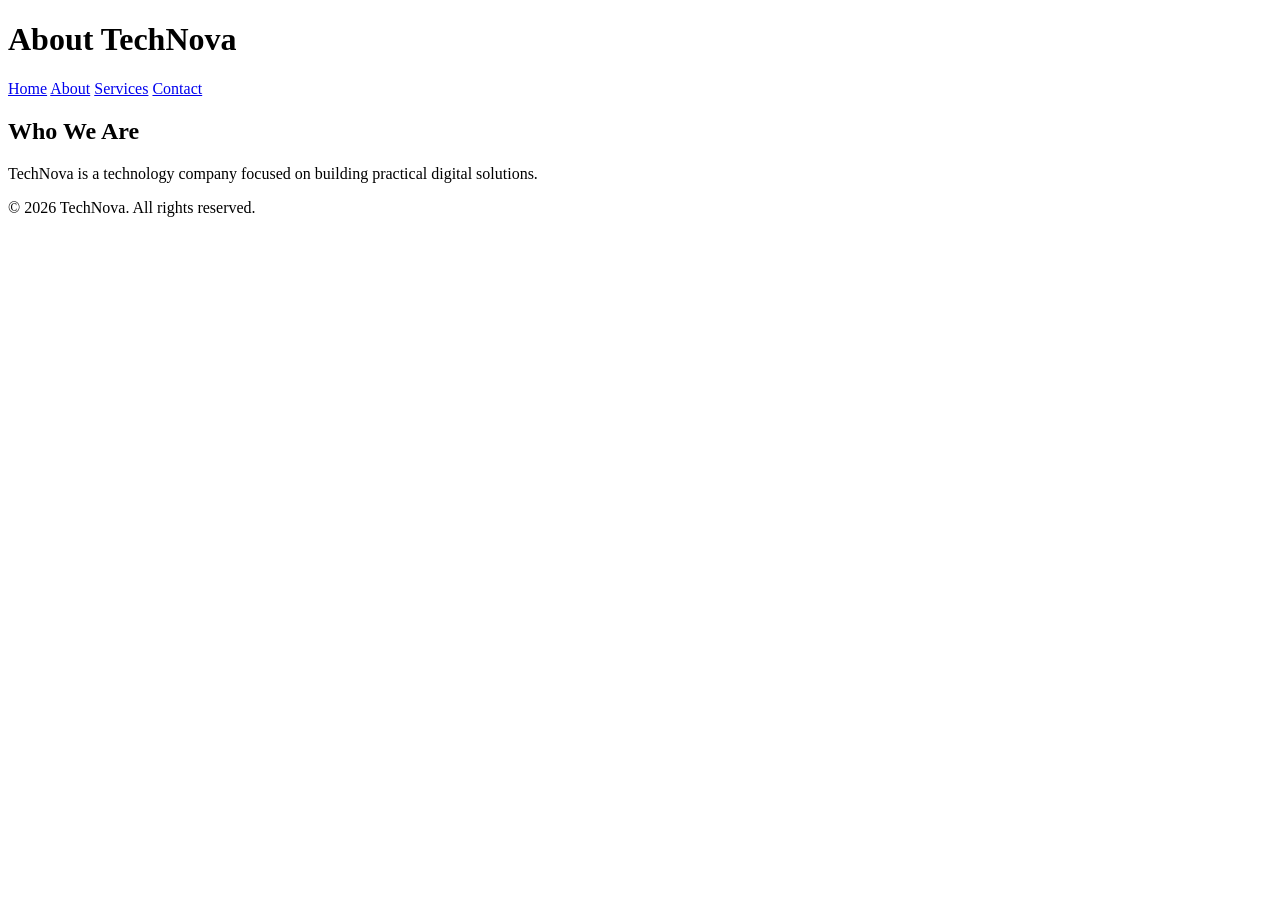
==== about.html @ a4e6fa0a "Create Week 2 multi-page website structure" ====
<!DOCTYPE html>
<html lang="en">

<head>

    <meta charset="UTF-8">
    <meta name="viewport" content="width=device-width, initial-scale=1.0">

    <title>About | TechNova</title>

    <meta
        name="description"
        content="Learn more about TechNova and our technology services."
    >

</head>

<body>

    <header>

        <h1>About TechNova</h1>

    </header>

    <nav aria-label="Main navigation">

        <a href="index.html">Home</a>
        <a href="about.html">About</a>
        <a href="services.html">Services</a>
        <a href="contact.html">Contact</a>

    </nav>

    <main>

        <section>

            <h2>Who We Are</h2>

            <p>
                TechNova is a technology company focused on
                building practical digital solutions.
            </p>

        </section>

    </main>

    <footer>

        <p>&copy; 2026 TechNova. All rights reserved.</p>

    </footer>

</body>

</html>
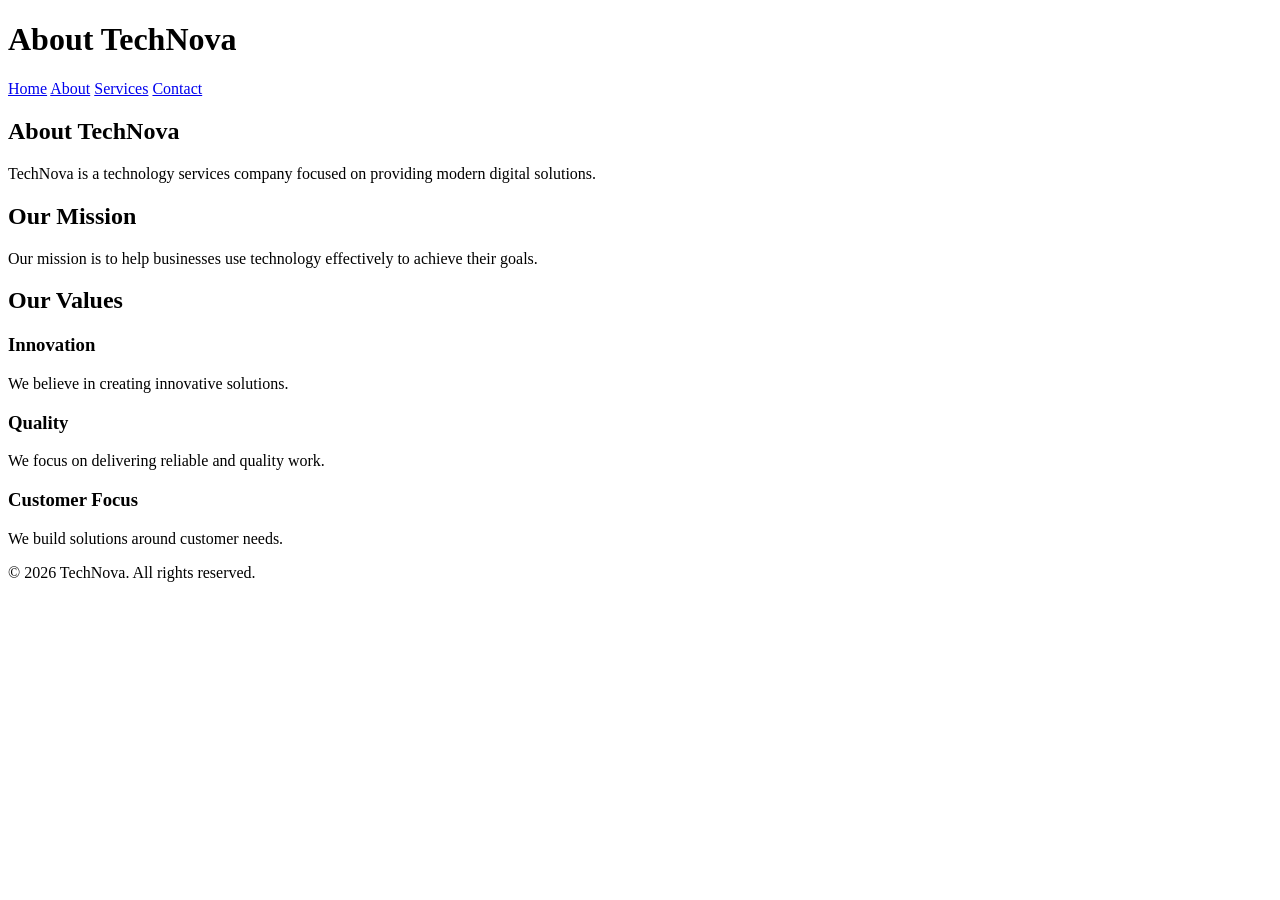
==== commit 7191537f: "Improve semantic HTML structure" ====
--- a/about.html
+++ b/about.html
@@ -34,18 +34,42 @@
 
     <main>
 
-        <section>
+    <section>
+        <h2>About TechNova</h2>
+        <p>
+            TechNova is a technology services company focused on
+            providing modern digital solutions.
+        </p>
+    </section>
 
-            <h2>Who We Are</h2>
+    <section>
+        <h2>Our Mission</h2>
+        <p>
+            Our mission is to help businesses use technology
+            effectively to achieve their goals.
+        </p>
+    </section>
 
-            <p>
-                TechNova is a technology company focused on
-                building practical digital solutions.
-            </p>
+    <section>
+        <h2>Our Values</h2>
 
-        </section>
+        <article>
+            <h3>Innovation</h3>
+            <p>We believe in creating innovative solutions.</p>
+        </article>
 
-    </main>
+        <article>
+            <h3>Quality</h3>
+            <p>We focus on delivering reliable and quality work.</p>
+        </article>
+
+        <article>
+            <h3>Customer Focus</h3>
+            <p>We build solutions around customer needs.</p>
+        </article>
+    </section>
+
+</main>
 
     <footer>
 
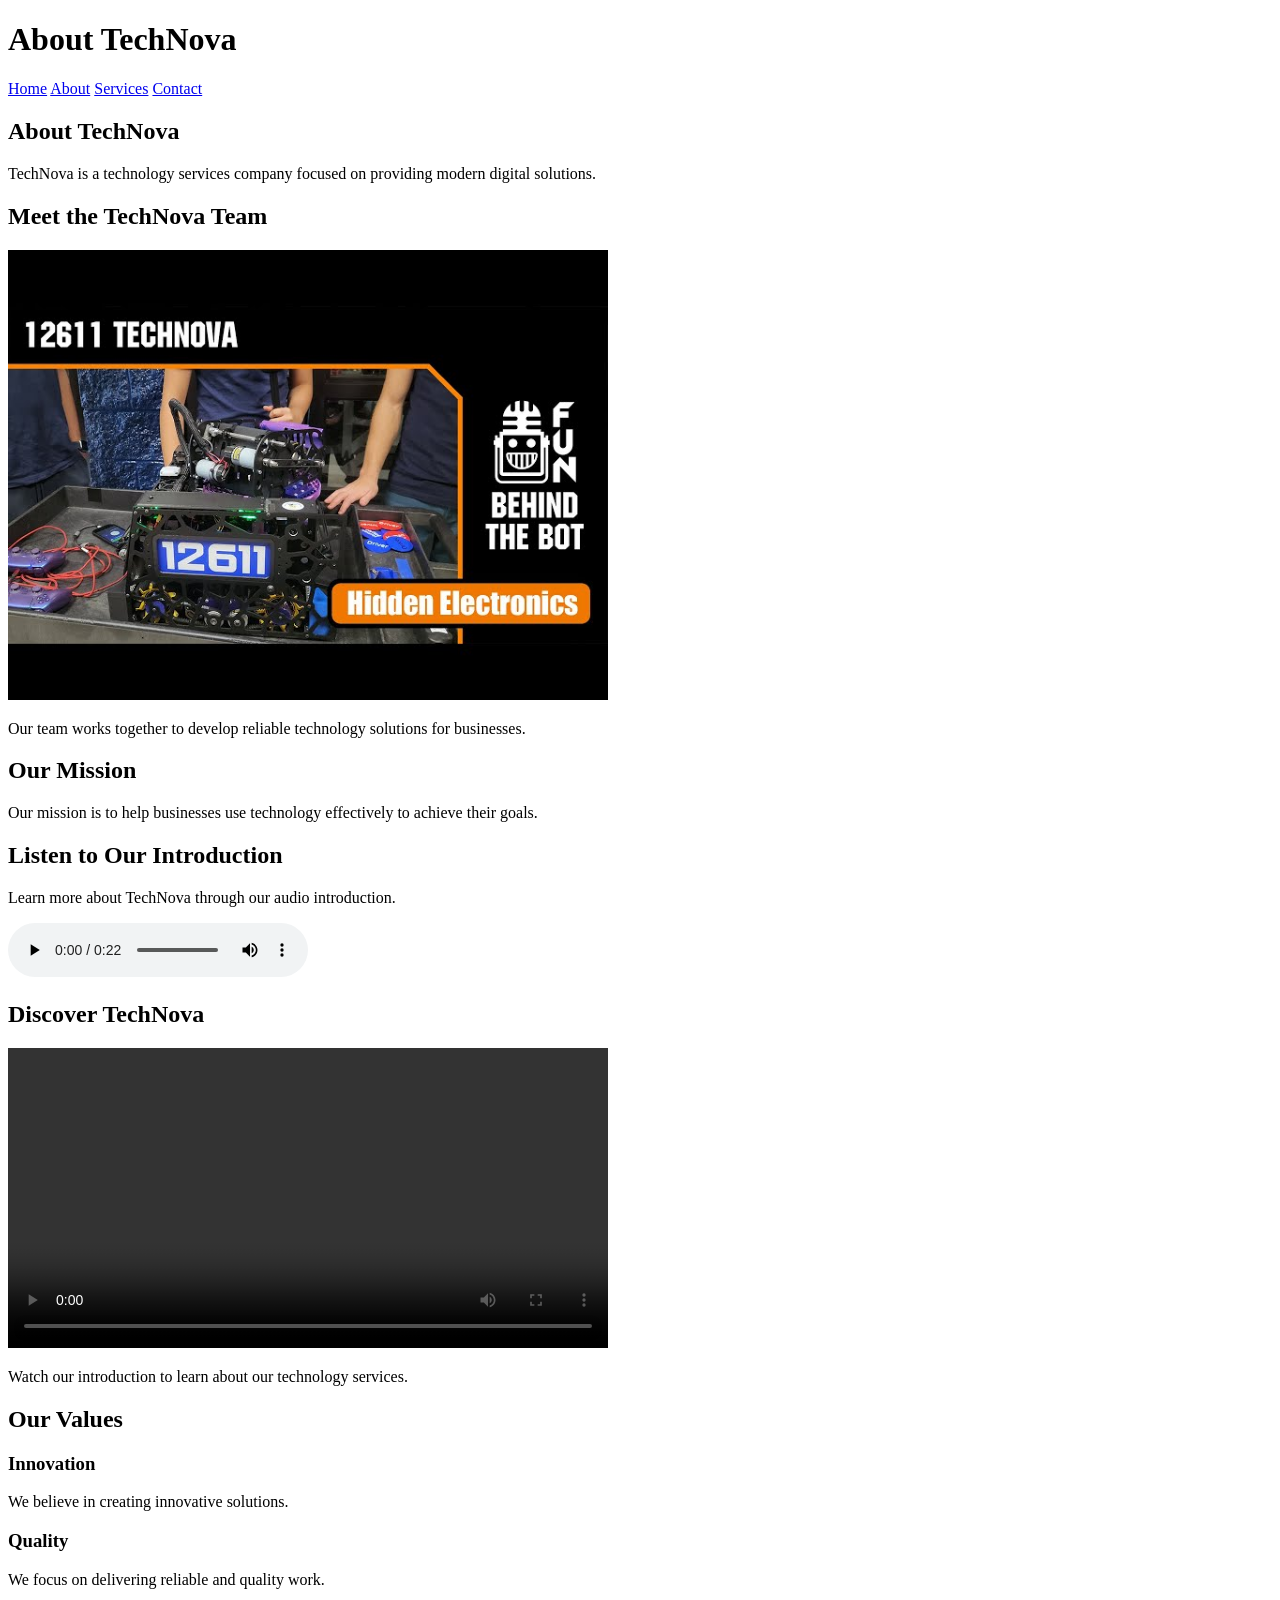
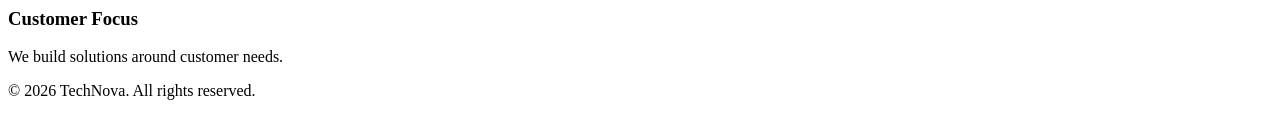
==== commit 04c2452d: "Add multimedia elements to website" ====
--- a/about.html
+++ b/about.html
@@ -42,6 +42,23 @@
         </p>
     </section>
 
+    
+<section>
+    <h2>Meet the TechNova Team</h2>
+
+    <img
+        src="assets/images/technova-team.jpg"
+        alt="TechNova team working together on a technology project"
+        width="600"
+    >
+
+    <p>
+        Our team works together to develop reliable
+        technology solutions for businesses.
+    </p>
+</section>
+
+
     <section>
         <h2>Our Mission</h2>
         <p>
@@ -49,6 +66,40 @@
             effectively to achieve their goals.
         </p>
     </section>
+
+    
+<section>
+    <h2>Listen to Our Introduction</h2>
+
+    <p>Learn more about TechNova through our audio introduction.</p>
+
+    <audio controls>
+        <source
+            src="assets/audio/introduction.mp3"
+            type="audio/mpeg"
+        >
+        Your browser does not support HTML audio.
+    </audio>
+</section>
+
+
+    
+<section>
+    <h2>Discover TechNova</h2>
+
+    <video width="600" controls>
+        <source
+            src="assets/video/company-intro.mp4"
+            type="video/mp4"
+        >
+        Your browser does not support HTML video.
+    </video>
+
+    <p>
+        Watch our introduction to learn about our technology services.
+    </p>
+</section>
+
 
     <section>
         <h2>Our Values</h2>
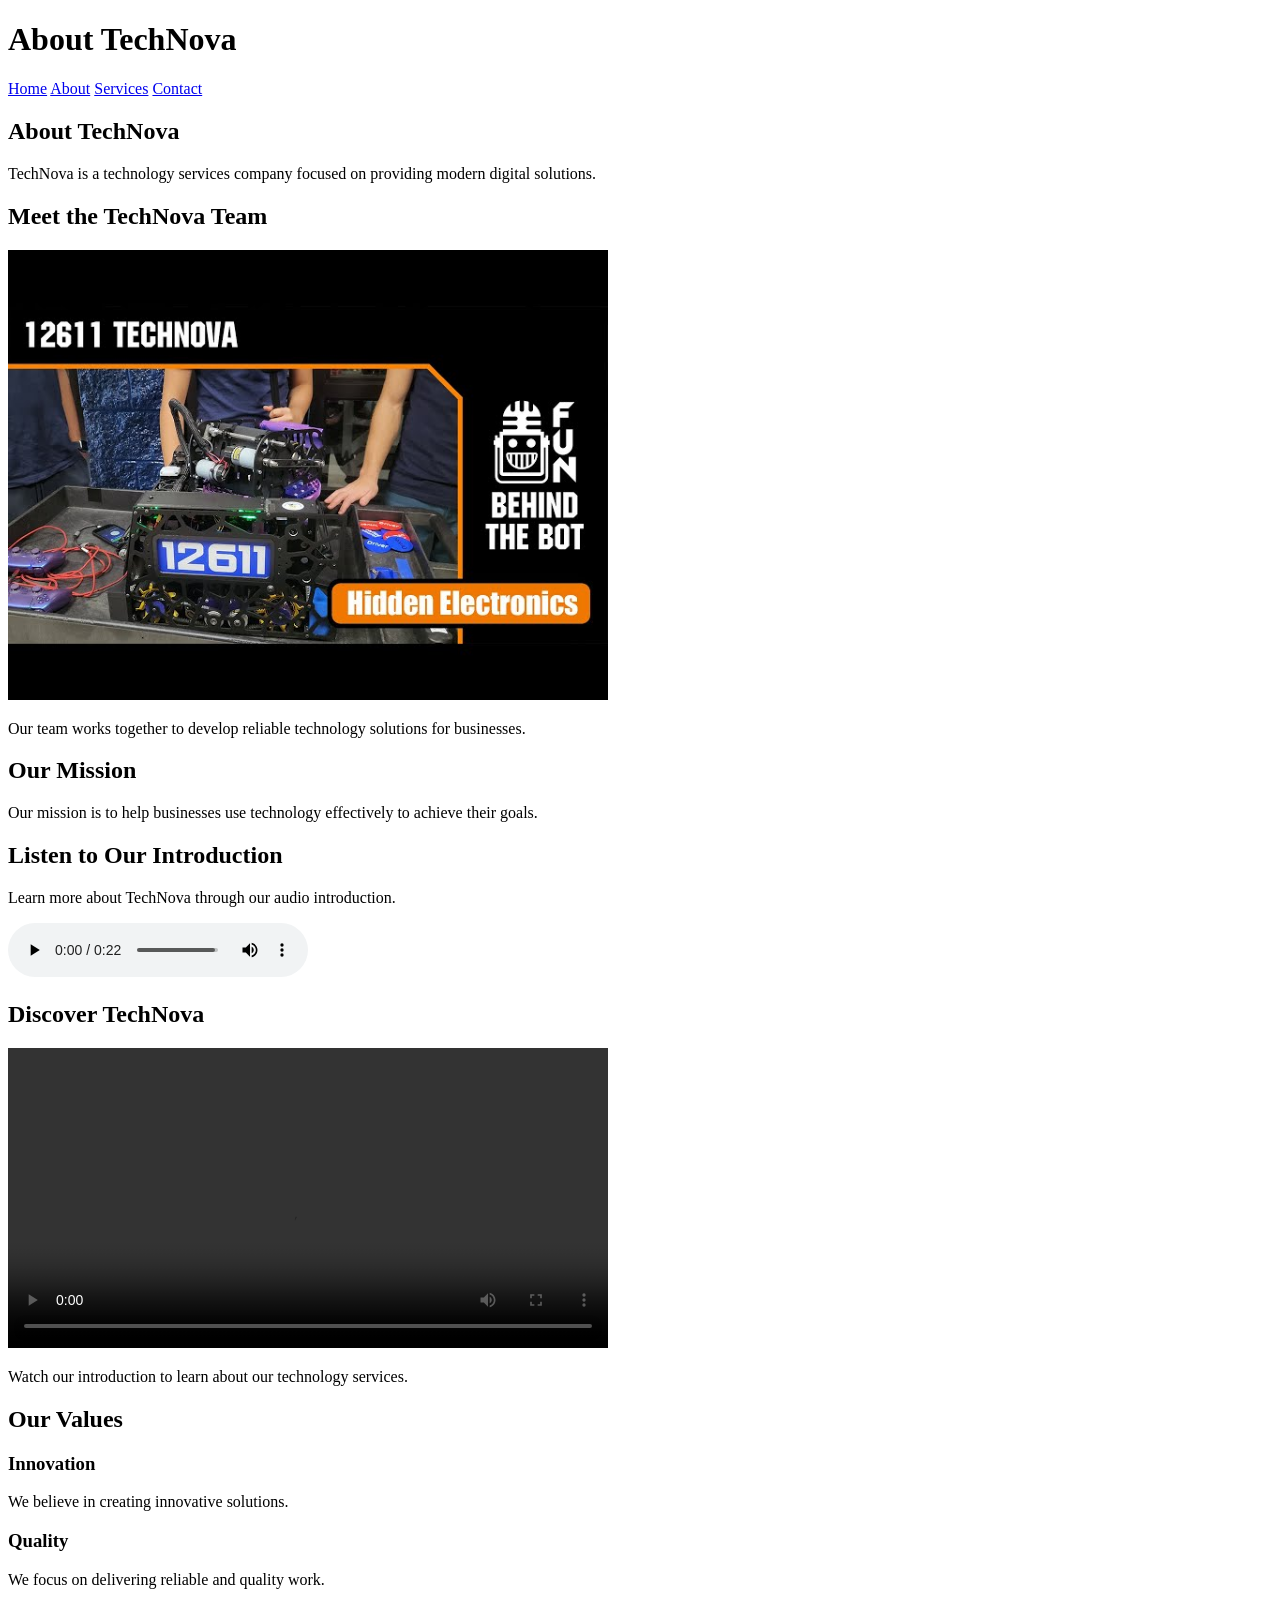
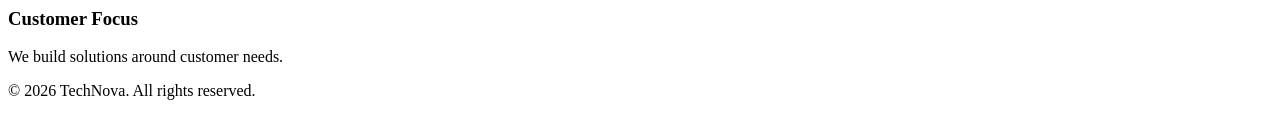
==== commit 48cf0447: "Improve accessibility and SEO metadata" ====
--- a/about.html
+++ b/about.html
@@ -4,14 +4,10 @@
 <head>
 
     <meta charset="UTF-8">
-    <meta name="viewport" content="width=device-width, initial-scale=1.0">
-
-    <title>About | TechNova</title>
-
-    <meta
-        name="description"
-        content="Learn more about TechNova and our technology services."
-    >
+    
+    <title>About Us | TechNova</title>
+    <meta name="description" content="Learn about TechNova's mission, values, and team delivering technology solutions.">
+    <meta name="robots" content="index, follow">   
 
 </head>
 
@@ -48,7 +44,7 @@
 
     <img
         src="assets/images/technova-team.jpg"
-        alt="TechNova team working together on a technology project"
+        alt="TechNova team collaborating on a technology project"
         width="600"
     >
 
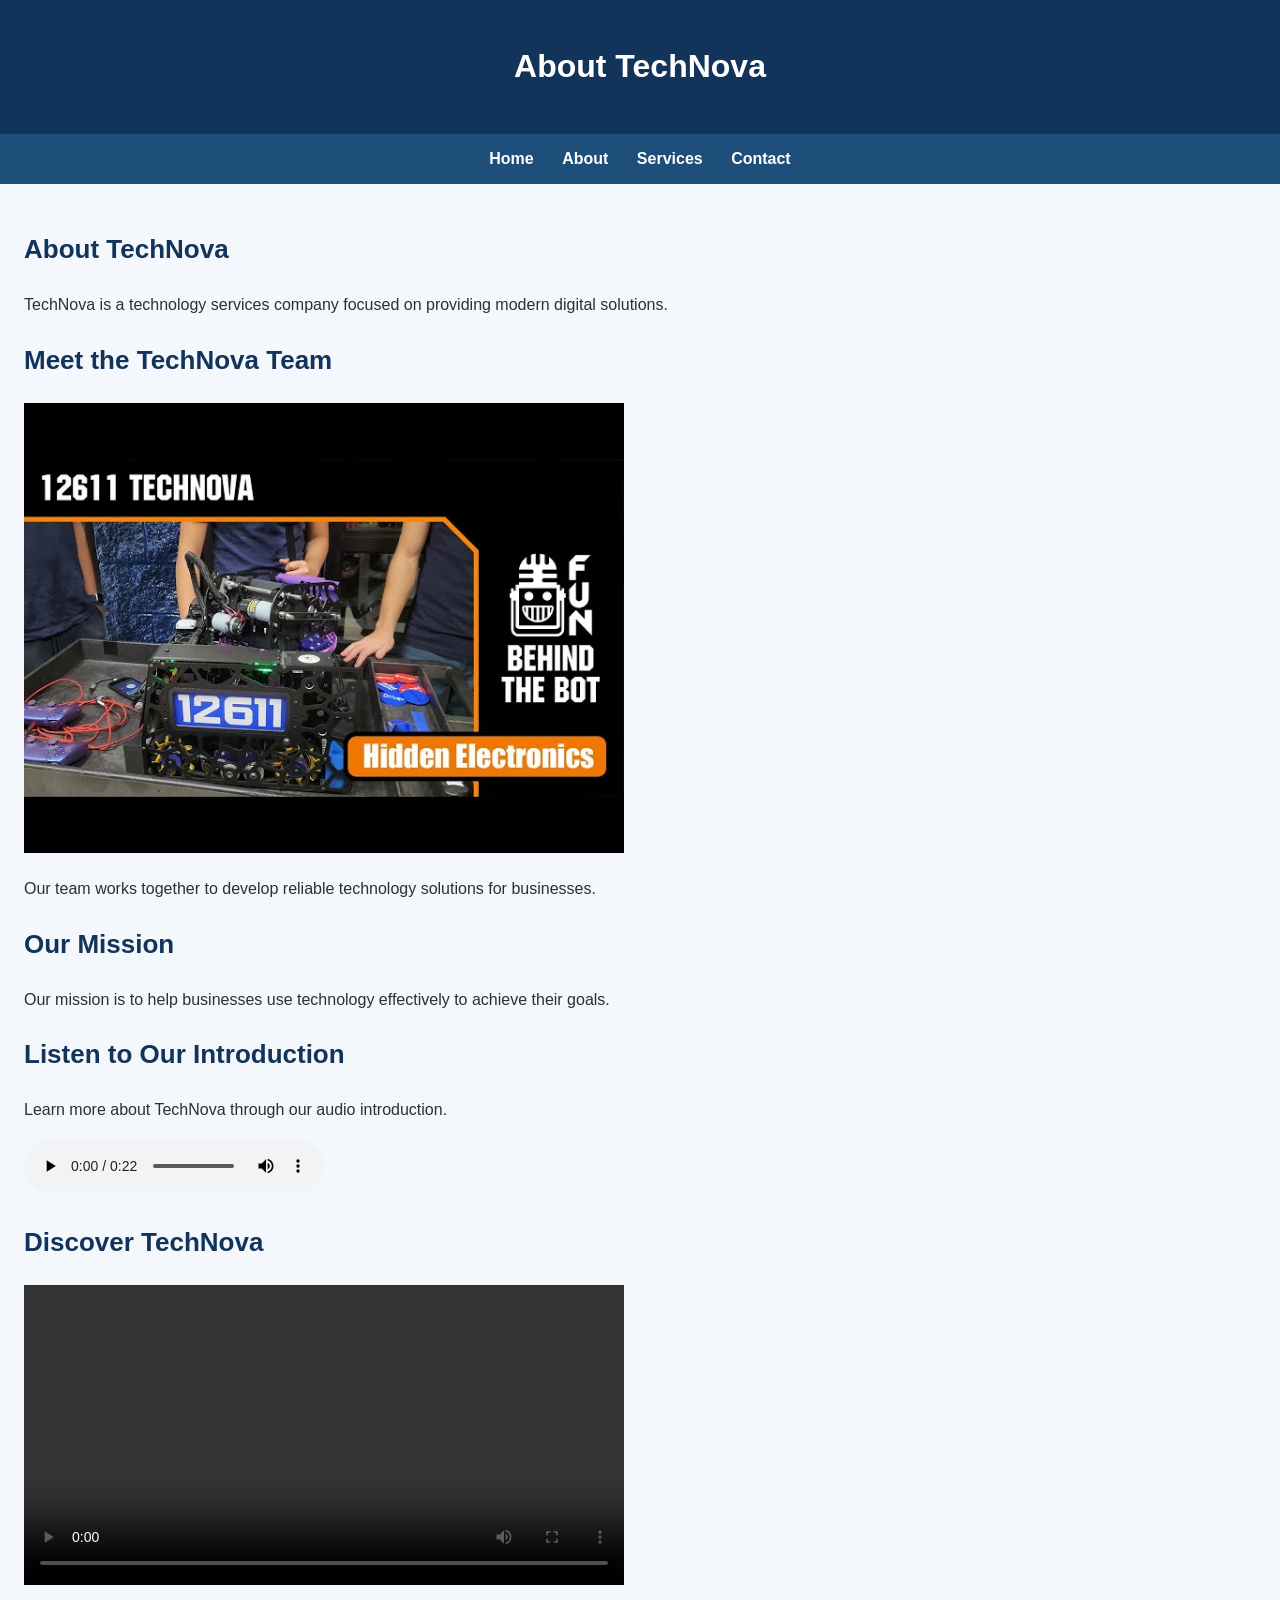
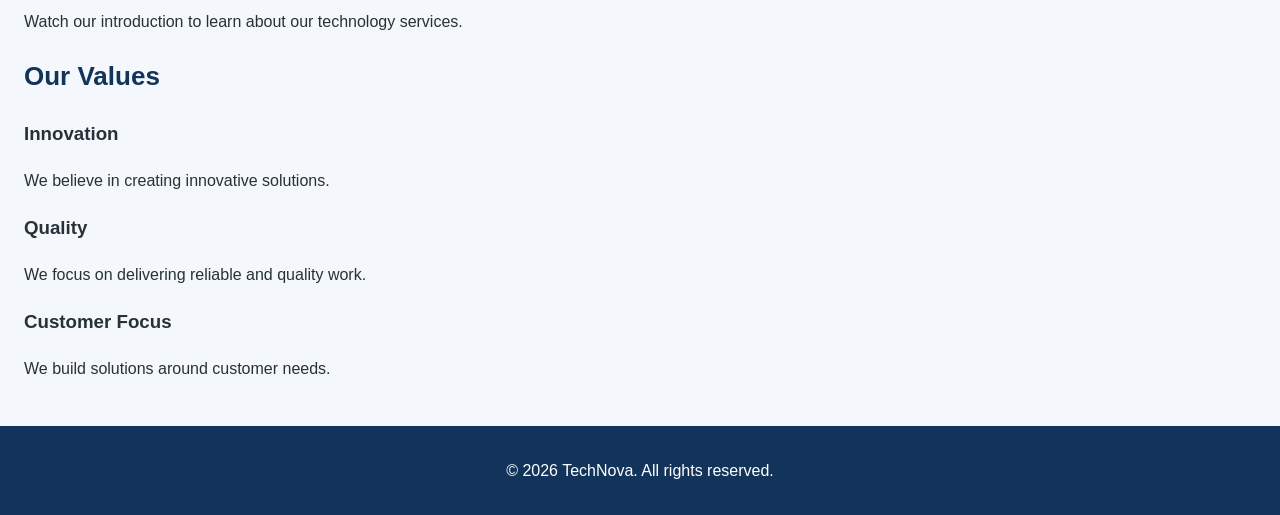
==== commit 34b7a3a9: "Add initial CSS styling to TechNova website" ====
--- a/about.html
+++ b/about.html
@@ -4,10 +4,10 @@
 <head>
 
     <meta charset="UTF-8">
-    
     <title>About Us | TechNova</title>
     <meta name="description" content="Learn about TechNova's mission, values, and team delivering technology solutions.">
-    <meta name="robots" content="index, follow">   
+    <meta name="robots" content="index, follow">
+    <link rel="stylesheet" href="style.css">   
 
 </head>
 
--- a/style.css
+++ b/style.css
@@ -0,0 +1,69 @@
+
+/* Day 15 - TechNova CSS Fundamentals */
+
+/* Basic page styling */
+body {
+    font-family: Arial, sans-serif;
+    background-color: #f4f7fb;
+    color: #263238;
+    margin: 0;
+    padding: 0;
+    line-height: 1.6;
+}
+
+/* Header */
+header {
+    background-color: #12345a;
+    color: white;
+    padding: 20px;
+    text-align: center;
+}
+
+/* Main headings */
+h1 {
+    color: #ffffff;
+    font-size: 32px;
+}
+
+h2 {
+    color: #12345a;
+    font-size: 26px;
+}
+
+/* Navigation */
+nav {
+    background-color: #1d4f7a;
+    padding: 12px;
+    text-align: center;
+}
+
+nav a {
+    color: white;
+    text-decoration: none;
+    margin: 0 12px;
+    font-weight: bold;
+}
+
+nav a:hover {
+    color: #ffd166;
+}
+
+/* Main content */
+main {
+    padding: 24px;
+}
+
+/* Sections and articles */
+section,
+article,
+aside {
+    margin-bottom: 20px;
+}
+
+/* Footer */
+footer {
+    background-color: #12345a;
+    color: white;
+    text-align: center;
+    padding: 16px;
+}
